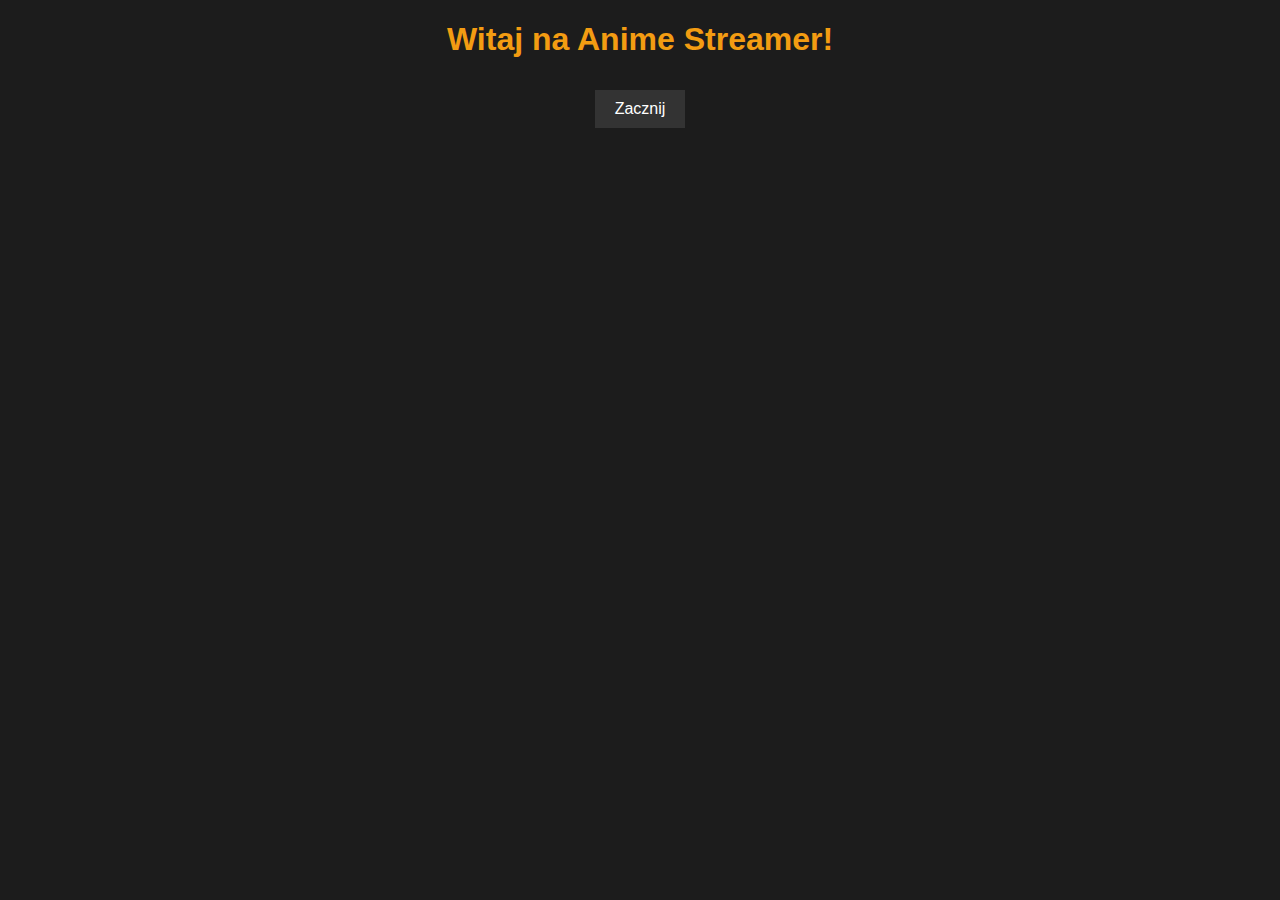
==== index.html @ 58945b00 "Update index.html" ====
<!DOCTYPE html>
<html lang="pl">
<head>
    <meta charset="UTF-8">
    <meta name="viewport" content="width=device-width, initial-scale=1.0">
    <title>Anime Streaming</title>
    <link rel="stylesheet" href="style.css">
</head>
<body>
    <div id="main-page">
        <h1>Witaj na Anime Streamer!</h1>
        <button id="start-btn">Zacznij</button>
    </div>

    <div id="anime-page" style="display: none;">
        <h2 id="anime-title"></h2>
        <p id="anime-description"></p>

        <h3>Wybierz odcinek</h3>
        <ul id="episode-list"></ul>

        <div id="player-selection" style="display: none;">
            <h3>Wybierz playera</h3>
            <button id="vidhide-player">VidHide</button>
            <button id="vidguard-player">VidGuard</button>
        </div>
    </div>

    <script src="animeData.js"></script>
    <script src="script.js"></script>
</body>
</html>
---- style.css ----
body {
    font-family: Arial, sans-serif;
    background-color: #1c1c1c;
    color: #f3f3f3;
    text-align: center;
}

button {
    padding: 10px 20px;
    margin: 10px;
    font-size: 1em;
    color: #fff;
    background-color: #333;
    border: none;
    cursor: pointer;
    transition: background-color 0.3s ease;
}

button:hover {
    background-color: #555;
}

h1, h2 {
    color: #f39c12;
}

#video-frame iframe {
    margin-top: 20px;
}
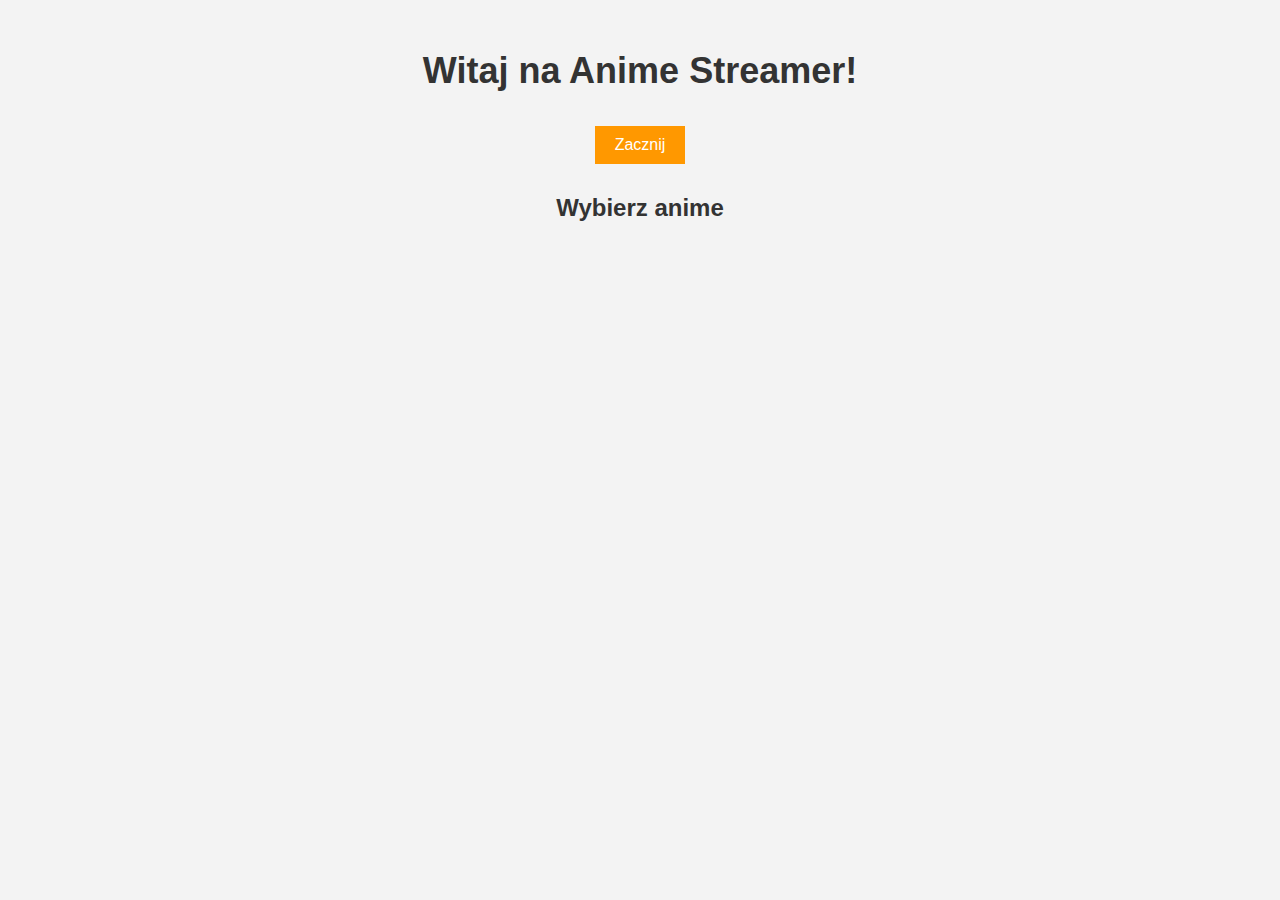
==== commit 1a9cc5b5: "Update index.html" ====
--- a/index.html
+++ b/index.html
@@ -10,23 +10,16 @@
     <div id="main-page">
         <h1>Witaj na Anime Streamer!</h1>
         <button id="start-btn">Zacznij</button>
-    </div>
 
-    <div id="anime-page" style="display: none;">
-        <h2 id="anime-title"></h2>
-        <p id="anime-description"></p>
-
-        <h3>Wybierz odcinek</h3>
-        <ul id="episode-list"></ul>
-
-        <div id="player-selection" style="display: none;">
-            <h3>Wybierz playera</h3>
-            <button id="vidhide-player">VidHide</button>
-            <button id="vidguard-player">VidGuard</button>
+        <div id="anime-list">
+            <h2>Wybierz anime</h2>
+            <ul id="anime-items">
+                <!-- Tutaj będą wyświetlane anime -->
+            </ul>
         </div>
     </div>
 
     <script src="animeData.js"></script>
-    <script src="script.js"></script>
+    <script src="index.js"></script>
 </body>
 </html>
--- a/style.css
+++ b/style.css
@@ -1,29 +1,45 @@
 body {
     font-family: Arial, sans-serif;
-    background-color: #1c1c1c;
-    color: #f3f3f3;
+    background-color: #f3f3f3;
+    color: #333;
     text-align: center;
+}
+
+h1 {
+    margin-top: 50px;
+    font-size: 36px;
 }
 
 button {
     padding: 10px 20px;
     margin: 10px;
-    font-size: 1em;
-    color: #fff;
-    background-color: #333;
     border: none;
+    background-color: #ff9800;
+    color: white;
     cursor: pointer;
+    font-size: 16px;
     transition: background-color 0.3s ease;
 }
 
 button:hover {
-    background-color: #555;
+    background-color: #ff5722;
 }
 
-h1, h2 {
-    color: #f39c12;
+#anime-page {
+    display: none;
+    padding: 20px;
 }
 
-#video-frame iframe {
-    margin-top: 20px;
+#episode-list {
+    list-style-type: none;
+    padding: 0;
 }
+
+#episode-list li {
+    margin: 10px 0;
+}
+
+button:disabled {
+    background-color: #b0bec5;
+    cursor: not-allowed;
+}
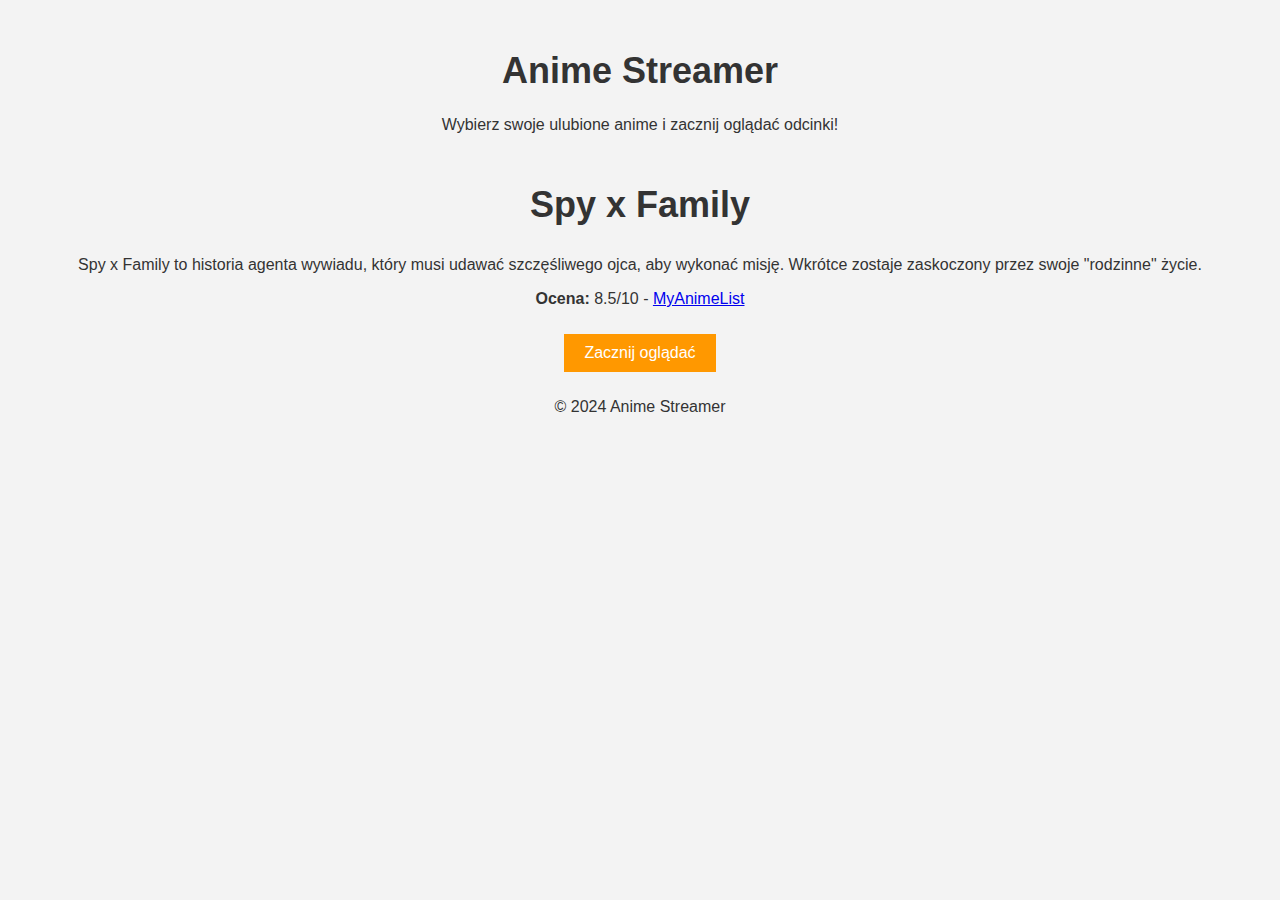
==== commit 00eedeb6: "Update index.html" ====
--- a/index.html
+++ b/index.html
@@ -3,23 +3,30 @@
 <head>
     <meta charset="UTF-8">
     <meta name="viewport" content="width=device-width, initial-scale=1.0">
-    <title>Anime Streaming</title>
+    <title>Anime Streamer</title>
     <link rel="stylesheet" href="style.css">
 </head>
 <body>
-    <div id="main-page">
-        <h1>Witaj na Anime Streamer!</h1>
-        <button id="start-btn">Zacznij</button>
+    <header>
+        <h1>Anime Streamer</h1>
+        <p>Wybierz swoje ulubione anime i zacznij oglądać odcinki!</p>
+    </header>
 
-        <div id="anime-list">
-            <h2>Wybierz anime</h2>
-            <ul id="anime-items">
-                <!-- Tutaj będą wyświetlane anime -->
-            </ul>
+    <main>
+        <div class="anime-list">
+            <div class="anime-card" id="spyxfamily">
+                <h2>Spy x Family</h2>
+                <p>Spy x Family to historia agenta wywiadu, który musi udawać szczęśliwego ojca, aby wykonać misję. Wkrótce zostaje zaskoczony przez swoje "rodzinne" życie.</p>
+                <p><strong>Ocena:</strong> 8.5/10 - <a href="https://myanimelist.net/anime/12234/Spy_x_Family" target="_blank">MyAnimeList</a></p>
+            </div>
         </div>
-    </div>
+        <button id="start">Zacznij oglądać</button>
+    </main>
 
-    <script src="animeData.js"></script>
-    <script src="index.js"></script>
+    <footer>
+        <p>&copy; 2024 Anime Streamer</p>
+    </footer>
+
+    <script src="episode.js"></script>
 </body>
 </html>
--- a/style.css
+++ b/style.css
@@ -5,7 +5,7 @@
     text-align: center;
 }
 
-h1 {
+h1, h2 {
     margin-top: 50px;
     font-size: 36px;
 }
@@ -25,7 +25,7 @@
     background-color: #ff5722;
 }
 
-#anime-page {
+#anime-page, #anime-list {
     display: none;
     padding: 20px;
 }
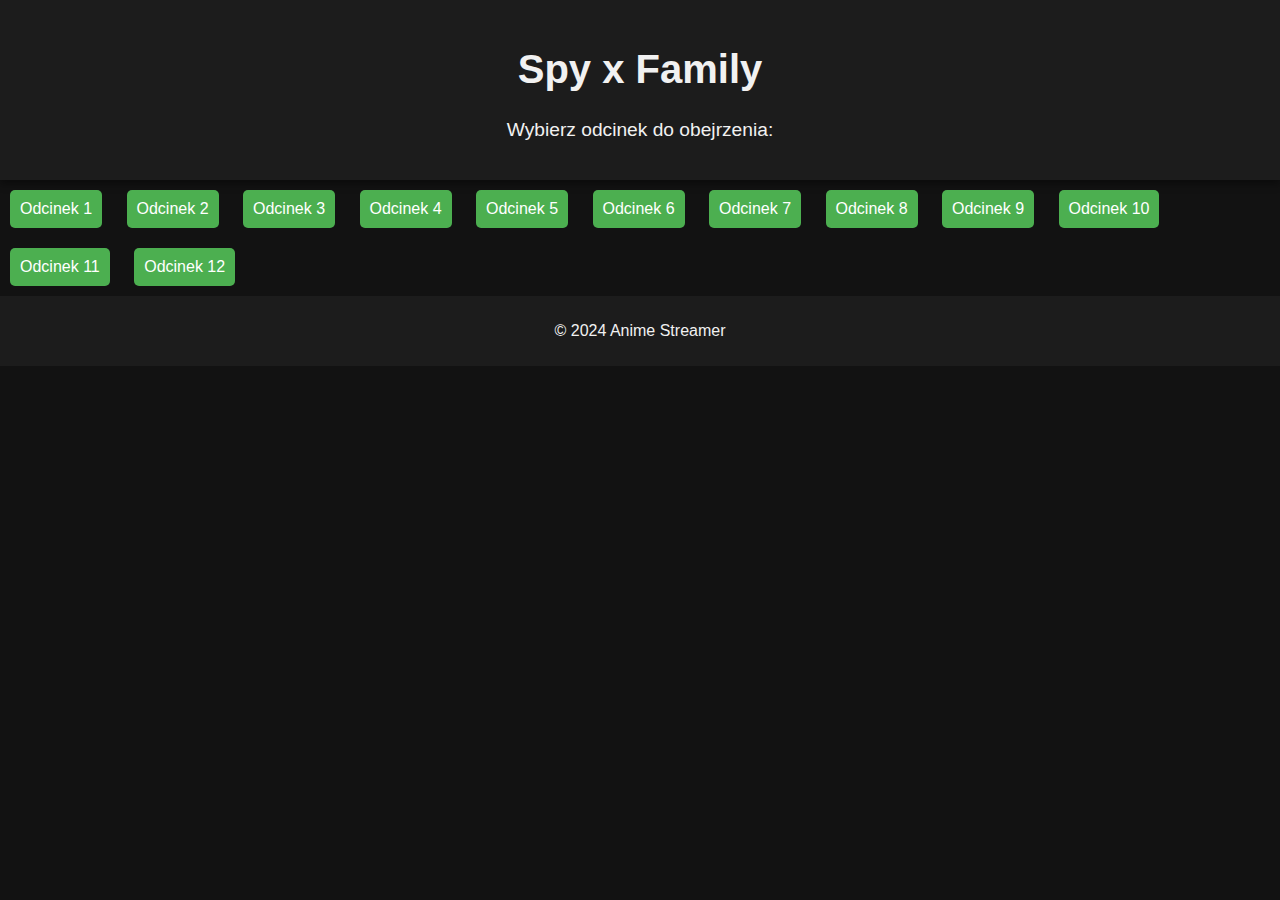
==== commit 6334957c: "Update index.html" ====
--- a/index.html
+++ b/index.html
@@ -3,30 +3,34 @@
 <head>
     <meta charset="UTF-8">
     <meta name="viewport" content="width=device-width, initial-scale=1.0">
-    <title>Anime Streamer</title>
+    <title>Anime Streamer - Spy x Family</title>
     <link rel="stylesheet" href="style.css">
 </head>
 <body>
     <header>
-        <h1>Anime Streamer</h1>
-        <p>Wybierz swoje ulubione anime i zacznij oglądać odcinki!</p>
+        <h1>Spy x Family</h1>
+        <p>Wybierz odcinek do obejrzenia:</p>
     </header>
 
     <main>
-        <div class="anime-list">
-            <div class="anime-card" id="spyxfamily">
-                <h2>Spy x Family</h2>
-                <p>Spy x Family to historia agenta wywiadu, który musi udawać szczęśliwego ojca, aby wykonać misję. Wkrótce zostaje zaskoczony przez swoje "rodzinne" życie.</p>
-                <p><strong>Ocena:</strong> 8.5/10 - <a href="https://myanimelist.net/anime/12234/Spy_x_Family" target="_blank">MyAnimeList</a></p>
-            </div>
+        <div class="episode-list">
+            <button class="episode-button" onclick="window.location.href='anime.html?episode=1'">Odcinek 1</button>
+            <button class="episode-button" onclick="window.location.href='anime.html?episode=2'">Odcinek 2</button>
+            <button class="episode-button" onclick="window.location.href='anime.html?episode=3'">Odcinek 3</button>
+            <button class="episode-button" onclick="window.location.href='anime.html?episode=4'">Odcinek 4</button>
+            <button class="episode-button" onclick="window.location.href='anime.html?episode=5'">Odcinek 5</button>
+            <button class="episode-button" onclick="window.location.href='anime.html?episode=6'">Odcinek 6</button>
+            <button class="episode-button" onclick="window.location.href='anime.html?episode=7'">Odcinek 7</button>
+            <button class="episode-button" onclick="window.location.href='anime.html?episode=8'">Odcinek 8</button>
+            <button class="episode-button" onclick="window.location.href='anime.html?episode=9'">Odcinek 9</button>
+            <button class="episode-button" onclick="window.location.href='anime.html?episode=10'">Odcinek 10</button>
+            <button class="episode-button" onclick="window.location.href='anime.html?episode=11'">Odcinek 11</button>
+            <button class="episode-button" onclick="window.location.href='anime.html?episode=12'">Odcinek 12</button>
         </div>
-        <button id="start">Zacznij oglądać</button>
     </main>
 
     <footer>
         <p>&copy; 2024 Anime Streamer</p>
     </footer>
-
-    <script src="episode.js"></script>
 </body>
 </html>
--- a/style.css
+++ b/style.css
@@ -1,45 +1,66 @@
+/* Global Styles */
 body {
-    font-family: Arial, sans-serif;
-    background-color: #f3f3f3;
-    color: #333;
-    text-align: center;
+    font-family: 'Arial', sans-serif;
+    background-color: #121212;
+    color: #f1f1f1;
+    margin: 0;
+    padding: 0;
 }
 
-h1, h2 {
-    margin-top: 50px;
-    font-size: 36px;
+header {
+    background-color: #1c1c1c;
+    padding: 20px;
+    text-align: center;
+    box-shadow: 0 4px 8px rgba(0, 0, 0, 0.4);
+}
+
+header h1 {
+    font-size: 2.5rem;
+}
+
+header p {
+    font-size: 1.2rem;
+}
+
+/* Video Container */
+.video-container {
+    display: flex;
+    justify-content: center;
+    margin: 50px;
+}
+
+.video-player {
+    background-color: #000;
+    width: 80%;
+    height: 500px;
+    margin: 20px;
+    border-radius: 10px;
+    box-shadow: 0 4px 8px rgba(0, 0, 0, 0.6);
+}
+
+.player-selection {
+    text-align: center;
+    margin-top: 20px;
 }
 
 button {
-    padding: 10px 20px;
+    background-color: #4CAF50;
+    color: white;
+    border: none;
+    padding: 10px;
     margin: 10px;
-    border: none;
-    background-color: #ff9800;
-    color: white;
     cursor: pointer;
-    font-size: 16px;
-    transition: background-color 0.3s ease;
+    font-size: 1rem;
+    border-radius: 5px;
+    transition: background-color 0.3s;
 }
 
 button:hover {
-    background-color: #ff5722;
+    background-color: #45a049;
 }
 
-#anime-page, #anime-list {
-    display: none;
-    padding: 20px;
+footer {
+    text-align: center;
+    padding: 10px;
+    background-color: #1c1c1c;
 }
-
-#episode-list {
-    list-style-type: none;
-    padding: 0;
-}
-
-#episode-list li {
-    margin: 10px 0;
-}
-
-button:disabled {
-    background-color: #b0bec5;
-    cursor: not-allowed;
-}
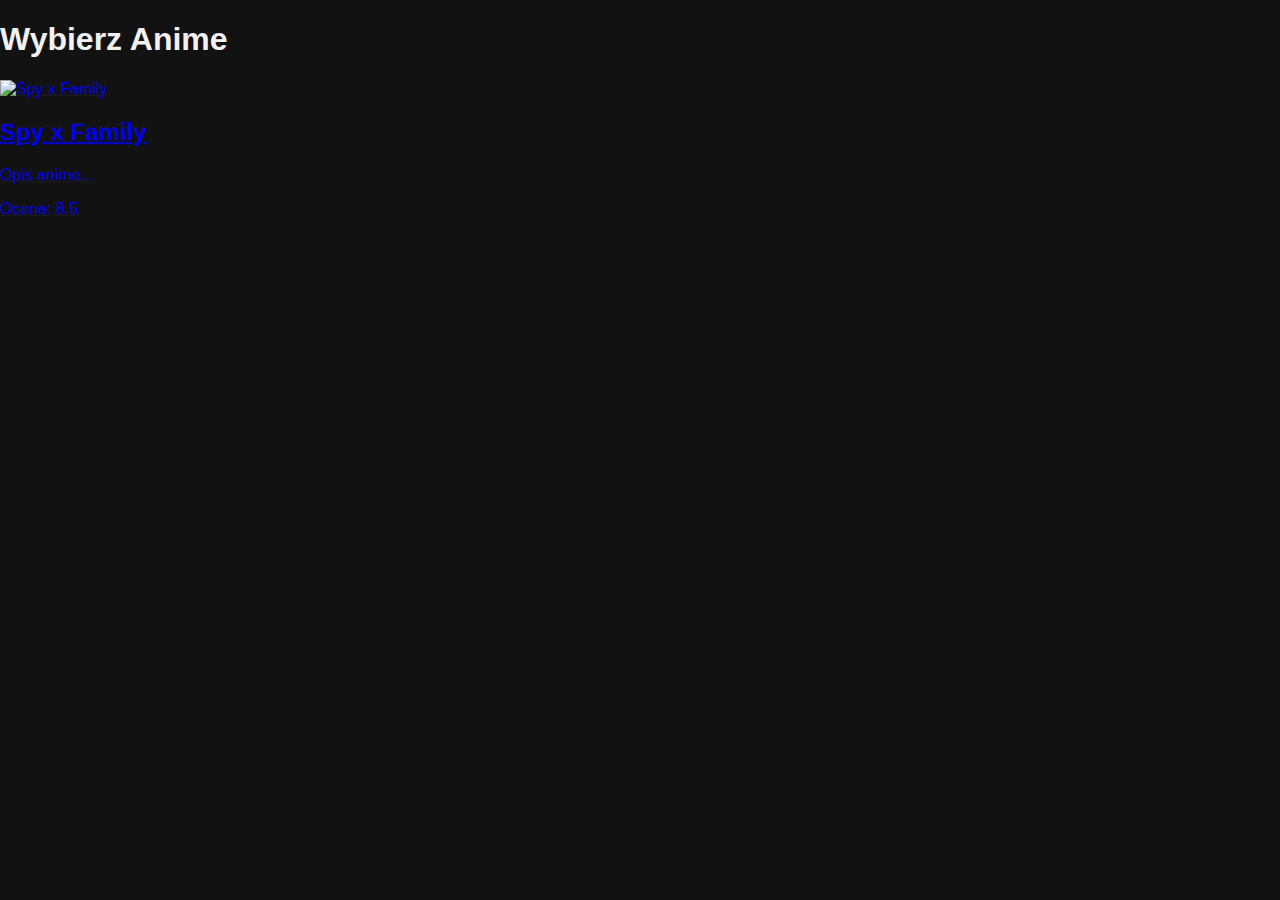
==== commit c141450a: "Update index.html" ====
--- a/index.html
+++ b/index.html
@@ -3,34 +3,24 @@
 <head>
     <meta charset="UTF-8">
     <meta name="viewport" content="width=device-width, initial-scale=1.0">
-    <title>Anime Streamer - Spy x Family</title>
+    <title>Anime Streaming</title>
     <link rel="stylesheet" href="style.css">
 </head>
-<body>
-    <header>
-        <h1>Spy x Family</h1>
-        <p>Wybierz odcinek do obejrzenia:</p>
-    </header>
-
-    <main>
-        <div class="episode-list">
-            <button class="episode-button" onclick="window.location.href='anime.html?episode=1'">Odcinek 1</button>
-            <button class="episode-button" onclick="window.location.href='anime.html?episode=2'">Odcinek 2</button>
-            <button class="episode-button" onclick="window.location.href='anime.html?episode=3'">Odcinek 3</button>
-            <button class="episode-button" onclick="window.location.href='anime.html?episode=4'">Odcinek 4</button>
-            <button class="episode-button" onclick="window.location.href='anime.html?episode=5'">Odcinek 5</button>
-            <button class="episode-button" onclick="window.location.href='anime.html?episode=6'">Odcinek 6</button>
-            <button class="episode-button" onclick="window.location.href='anime.html?episode=7'">Odcinek 7</button>
-            <button class="episode-button" onclick="window.location.href='anime.html?episode=8'">Odcinek 8</button>
-            <button class="episode-button" onclick="window.location.href='anime.html?episode=9'">Odcinek 9</button>
-            <button class="episode-button" onclick="window.location.href='anime.html?episode=10'">Odcinek 10</button>
-            <button class="episode-button" onclick="window.location.href='anime.html?episode=11'">Odcinek 11</button>
-            <button class="episode-button" onclick="window.location.href='anime.html?episode=12'">Odcinek 12</button>
+<body class="dark-theme">
+    <div class="container">
+        <h1>Wybierz Anime</h1>
+        <div class="anime-list">
+            <div class="anime-item">
+                <a href="episodes.html?anime=SpyXFamily">
+                    <img src="spyxfamily.jpg" alt="Spy x Family">
+                    <h2>Spy x Family</h2>
+                    <p>Opis anime...</p>
+                    <p>Ocena: 8.5</p>
+                </a>
+            </div>
+            <!-- Dodaj inne anime tutaj -->
         </div>
-    </main>
-
-    <footer>
-        <p>&copy; 2024 Anime Streamer</p>
-    </footer>
+    </div>
+    <script src="script.js"></script>
 </body>
 </html>
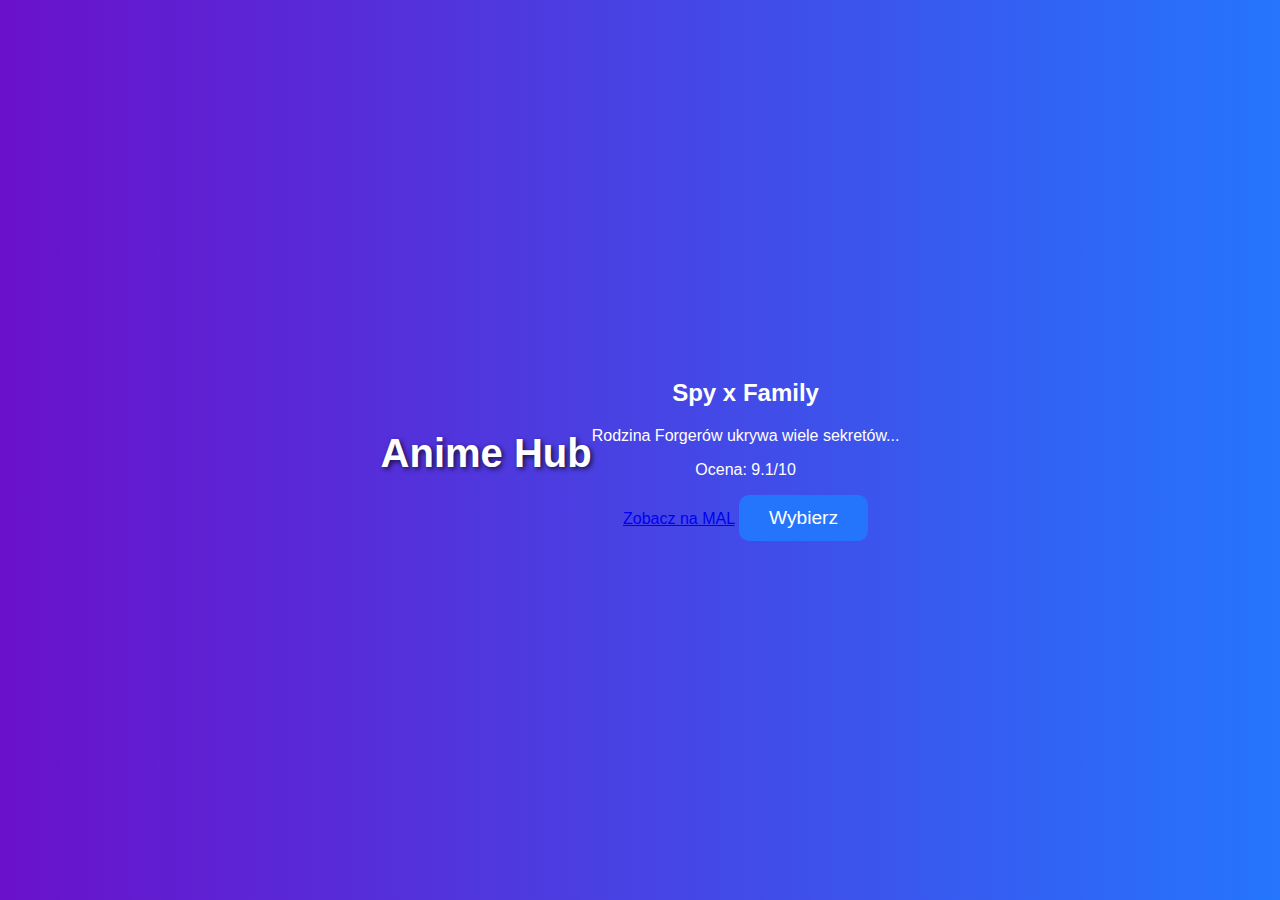
==== commit dc5006a3: "Update index.html" ====
--- a/index.html
+++ b/index.html
@@ -1,26 +1,31 @@
 <!DOCTYPE html>
-<html lang="pl">
+<html lang="en">
 <head>
     <meta charset="UTF-8">
     <meta name="viewport" content="width=device-width, initial-scale=1.0">
-    <title>Anime Streaming</title>
-    <link rel="stylesheet" href="style.css">
+    <title>Anime Hub</title>
+    <link rel="stylesheet" href="styles.css">
 </head>
-<body class="dark-theme">
-    <div class="container">
-        <h1>Wybierz Anime</h1>
+<body>
+    <header>
+        <h1>Anime Hub</h1>
+    </header>
+    <main>
         <div class="anime-list">
-            <div class="anime-item">
-                <a href="episodes.html?anime=SpyXFamily">
-                    <img src="spyxfamily.jpg" alt="Spy x Family">
-                    <h2>Spy x Family</h2>
-                    <p>Opis anime...</p>
-                    <p>Ocena: 8.5</p>
-                </a>
+            <div class="anime-card">
+                <h2>Spy x Family</h2>
+                <p>Rodzina Forgerów ukrywa wiele sekretów...</p>
+                <p>Ocena: 9.1/10</p>
+                <a href="https://myanimelist.net/anime/50265/Spy_x_Family" target="_blank">Zobacz na MAL</a>
+                <button onclick="selectAnime('spy-x-family')">Wybierz</button>
             </div>
-            <!-- Dodaj inne anime tutaj -->
+            <!-- Dodaj więcej anime w przyszłości -->
         </div>
-    </div>
-    <script src="script.js"></script>
+    </main>
+    <script>
+        function selectAnime(anime) {
+            window.location.href = `${anime}.html`;
+        }
+    </script>
 </body>
 </html>
--- a/styles.css
+++ b/styles.css
@@ -0,0 +1,79 @@
+/* Ogólne stylizowanie ciała strony */
+body {
+    font-family: 'Arial', sans-serif;
+    background: linear-gradient(to right, #6a11cb, #2575fc); /* Gradient tła */
+    color: #fff; /* Kolor tekstu */
+    margin: 0;
+    padding: 0;
+    display: flex;
+    justify-content: center;
+    align-items: center;
+    height: 100vh;
+    text-align: center;
+}
+
+/* Nagłówek strony */
+h1 {
+    font-size: 2.5rem;
+    margin-bottom: 20px;
+    font-weight: bold;
+    color: #fff;
+    text-shadow: 2px 2px 5px rgba(0, 0, 0, 0.7); /* Cień dla tekstu */
+}
+
+/* Kontener na formularz */
+.form-container {
+    background-color: rgba(0, 0, 0, 0.7); /* Lekko przezroczyste tło */
+    border-radius: 10px;
+    padding: 30px;
+    box-shadow: 0 4px 20px rgba(0, 0, 0, 0.8); /* Cień kontenera */
+    width: 100%;
+    max-width: 500px;
+}
+
+/* Stylizacja dla każdego pola formularza */
+select {
+    background-color: #333;
+    color: #fff;
+    border: 2px solid #2575fc;
+    border-radius: 10px;
+    padding: 10px;
+    font-size: 1.1rem;
+    width: 100%;
+    margin: 10px 0;
+    outline: none;
+}
+
+/* Stylizacja przycisku */
+button {
+    background-color: #2575fc;
+    color: #fff;
+    font-size: 1.2rem;
+    padding: 12px 30px;
+    border: none;
+    border-radius: 10px;
+    cursor: pointer;
+    transition: background-color 0.3s ease, transform 0.3s ease;
+}
+
+button:hover {
+    background-color: #6a11cb; /* Zmiana koloru przycisku na hover */
+    transform: scale(1.05); /* Powiększenie przycisku */
+}
+
+/* Stylizacja iframe (playera) */
+iframe {
+    margin-top: 30px;
+    width: 100%;
+    height: 400px;
+    border: none;
+    border-radius: 10px;
+    box-shadow: 0 4px 20px rgba(0, 0, 0, 0.5);
+}
+
+/* Sekcja, w której wyświetla się komunikat o błędzie */
+.error-message {
+    color: #ff4d4d; /* Kolor dla komunikatu o błędzie */
+    font-size: 1.2rem;
+    margin-top: 20px;
+}
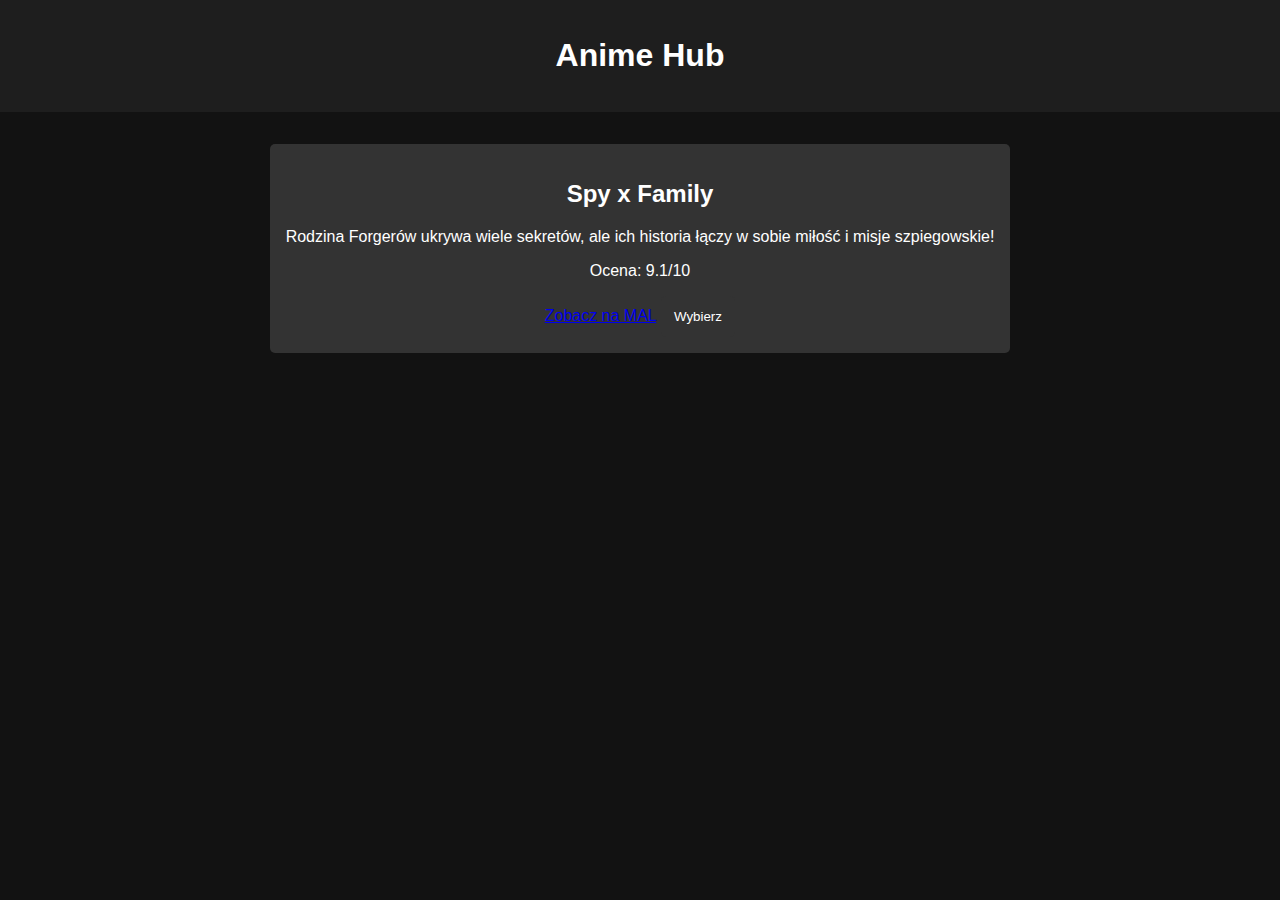
==== commit b2c63b34: "Update index.html" ====
--- a/index.html
+++ b/index.html
@@ -1,5 +1,5 @@
 <!DOCTYPE html>
-<html lang="en">
+<html lang="pl">
 <head>
     <meta charset="UTF-8">
     <meta name="viewport" content="width=device-width, initial-scale=1.0">
@@ -14,12 +14,12 @@
         <div class="anime-list">
             <div class="anime-card">
                 <h2>Spy x Family</h2>
-                <p>Rodzina Forgerów ukrywa wiele sekretów...</p>
+                <p>Rodzina Forgerów ukrywa wiele sekretów, ale ich historia łączy w sobie miłość i misje szpiegowskie!</p>
                 <p>Ocena: 9.1/10</p>
                 <a href="https://myanimelist.net/anime/50265/Spy_x_Family" target="_blank">Zobacz na MAL</a>
                 <button onclick="selectAnime('spy-x-family')">Wybierz</button>
             </div>
-            <!-- Dodaj więcej anime w przyszłości -->
+            <!-- Możesz dodać kolejne anime tutaj -->
         </div>
     </main>
     <script>
--- a/styles.css
+++ b/styles.css
@@ -1,79 +1,40 @@
-/* Ogólne stylizowanie ciała strony */
 body {
-    font-family: 'Arial', sans-serif;
-    background: linear-gradient(to right, #6a11cb, #2575fc); /* Gradient tła */
-    color: #fff; /* Kolor tekstu */
+    font-family: Arial, sans-serif;
+    background-color: #121212;
+    color: #ffffff;
     margin: 0;
     padding: 0;
-    display: flex;
-    justify-content: center;
-    align-items: center;
-    height: 100vh;
+}
+
+header {
+    background-color: #1e1e1e;
+    padding: 1em;
     text-align: center;
 }
 
-/* Nagłówek strony */
-h1 {
-    font-size: 2.5rem;
-    margin-bottom: 20px;
-    font-weight: bold;
-    color: #fff;
-    text-shadow: 2px 2px 5px rgba(0, 0, 0, 0.7); /* Cień dla tekstu */
+.anime-list, .episode-list, .player-options {
+    display: flex;
+    flex-wrap: wrap;
+    justify-content: center;
+    gap: 1em;
+    padding: 2em;
 }
 
-/* Kontener na formularz */
-.form-container {
-    background-color: rgba(0, 0, 0, 0.7); /* Lekko przezroczyste tło */
-    border-radius: 10px;
-    padding: 30px;
-    box-shadow: 0 4px 20px rgba(0, 0, 0, 0.8); /* Cień kontenera */
-    width: 100%;
-    max-width: 500px;
+.anime-card, .player-btn, button {
+    background: #333;
+    border: none;
+    border-radius: 5px;
+    padding: 1em;
+    cursor: pointer;
+    color: white;
+    text-align: center;
 }
 
-/* Stylizacja dla każdego pola formularza */
-select {
-    background-color: #333;
-    color: #fff;
-    border: 2px solid #2575fc;
-    border-radius: 10px;
-    padding: 10px;
-    font-size: 1.1rem;
-    width: 100%;
-    margin: 10px 0;
-    outline: none;
+.anime-card:hover, .player-btn:hover, button:hover {
+    background: #444;
 }
 
-/* Stylizacja przycisku */
-button {
-    background-color: #2575fc;
-    color: #fff;
-    font-size: 1.2rem;
-    padding: 12px 30px;
-    border: none;
-    border-radius: 10px;
-    cursor: pointer;
-    transition: background-color 0.3s ease, transform 0.3s ease;
+.video-container iframe {
+    width: 100%;
+    height: 500px;
 }
-
-button:hover {
-    background-color: #6a11cb; /* Zmiana koloru przycisku na hover */
-    transform: scale(1.05); /* Powiększenie przycisku */
-}
-
-/* Stylizacja iframe (playera) */
-iframe {
-    margin-top: 30px;
-    width: 100%;
-    height: 400px;
-    border: none;
-    border-radius: 10px;
-    box-shadow: 0 4px 20px rgba(0, 0, 0, 0.5);
-}
-
-/* Sekcja, w której wyświetla się komunikat o błędzie */
-.error-message {
-    color: #ff4d4d; /* Kolor dla komunikatu o błędzie */
-    font-size: 1.2rem;
-    margin-top: 20px;
-}
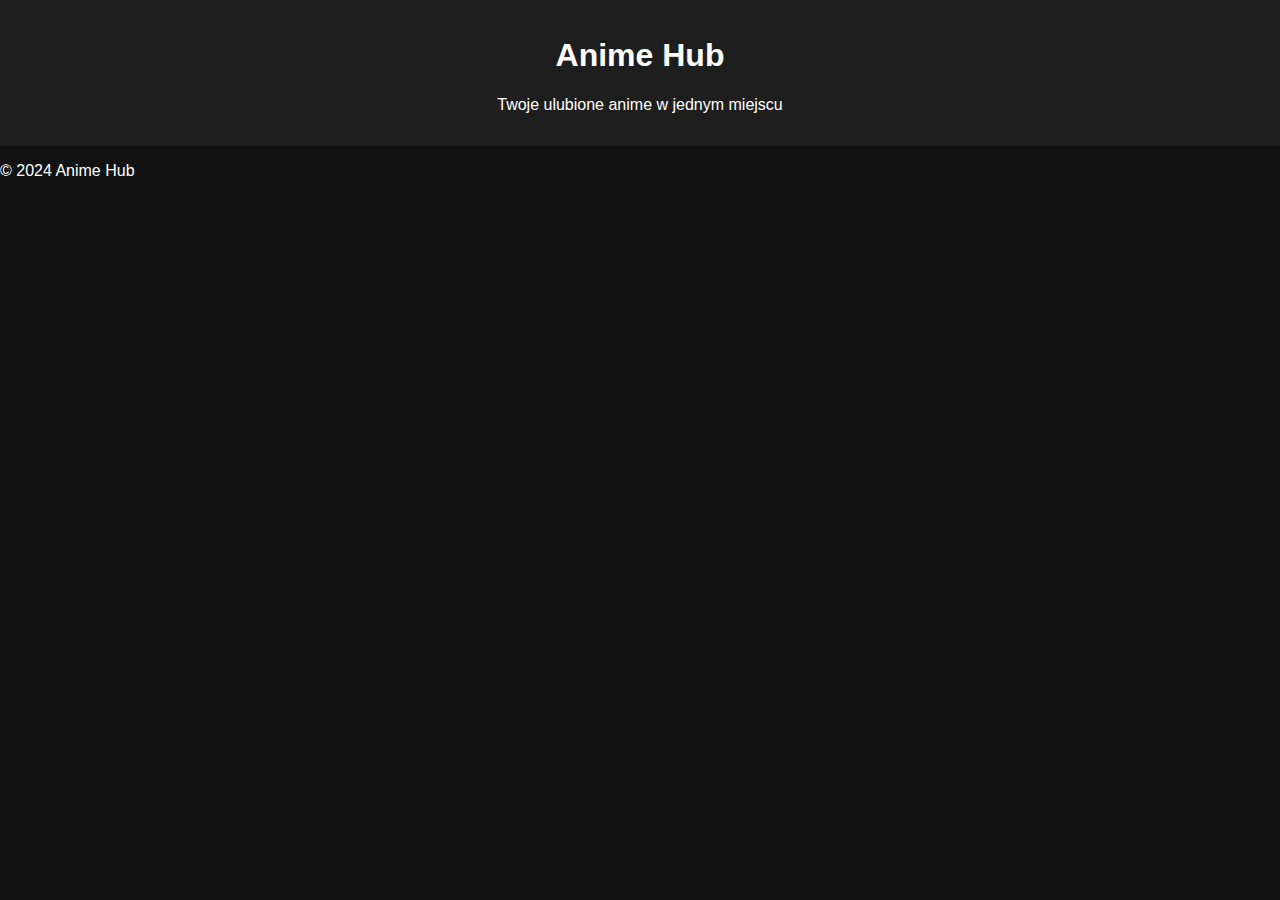
==== commit 8b9da2aa: "Update index.html" ====
--- a/index.html
+++ b/index.html
@@ -4,28 +4,21 @@
     <meta charset="UTF-8">
     <meta name="viewport" content="width=device-width, initial-scale=1.0">
     <title>Anime Hub</title>
-    <link rel="stylesheet" href="styles.css">
+    <link rel="stylesheet" href="style.css">
 </head>
 <body>
     <header>
         <h1>Anime Hub</h1>
+        <p>Twoje ulubione anime w jednym miejscu</p>
     </header>
     <main>
-        <div class="anime-list">
-            <div class="anime-card">
-                <h2>Spy x Family</h2>
-                <p>Rodzina Forgerów ukrywa wiele sekretów, ale ich historia łączy w sobie miłość i misje szpiegowskie!</p>
-                <p>Ocena: 9.1/10</p>
-                <a href="https://myanimelist.net/anime/50265/Spy_x_Family" target="_blank">Zobacz na MAL</a>
-                <button onclick="selectAnime('spy-x-family')">Wybierz</button>
-            </div>
-            <!-- Możesz dodać kolejne anime tutaj -->
-        </div>
+        <section id="anime-list">
+            <!-- Lista anime zostanie wygenerowana dynamicznie -->
+        </section>
     </main>
-    <script>
-        function selectAnime(anime) {
-            window.location.href = `${anime}.html`;
-        }
-    </script>
+    <footer>
+        <p>&copy; 2024 Anime Hub</p>
+    </footer>
+    <script src="script.js"></script>
 </body>
 </html>
--- a/style.css
+++ b/style.css
@@ -0,0 +1,40 @@
+body {
+    font-family: Arial, sans-serif;
+    background-color: #121212;
+    color: #ffffff;
+    margin: 0;
+    padding: 0;
+}
+
+header {
+    background-color: #1e1e1e;
+    padding: 1em;
+    text-align: center;
+}
+
+.anime-list, .episode-list, .player-options {
+    display: flex;
+    flex-wrap: wrap;
+    justify-content: center;
+    gap: 1em;
+    padding: 2em;
+}
+
+.anime-card, .player-btn, button {
+    background: #333;
+    border: none;
+    border-radius: 5px;
+    padding: 1em;
+    cursor: pointer;
+    color: white;
+    text-align: center;
+}
+
+.anime-card:hover, .player-btn:hover, button:hover {
+    background: #444;
+}
+
+.video-container iframe {
+    width: 100%;
+    height: 500px;
+}
